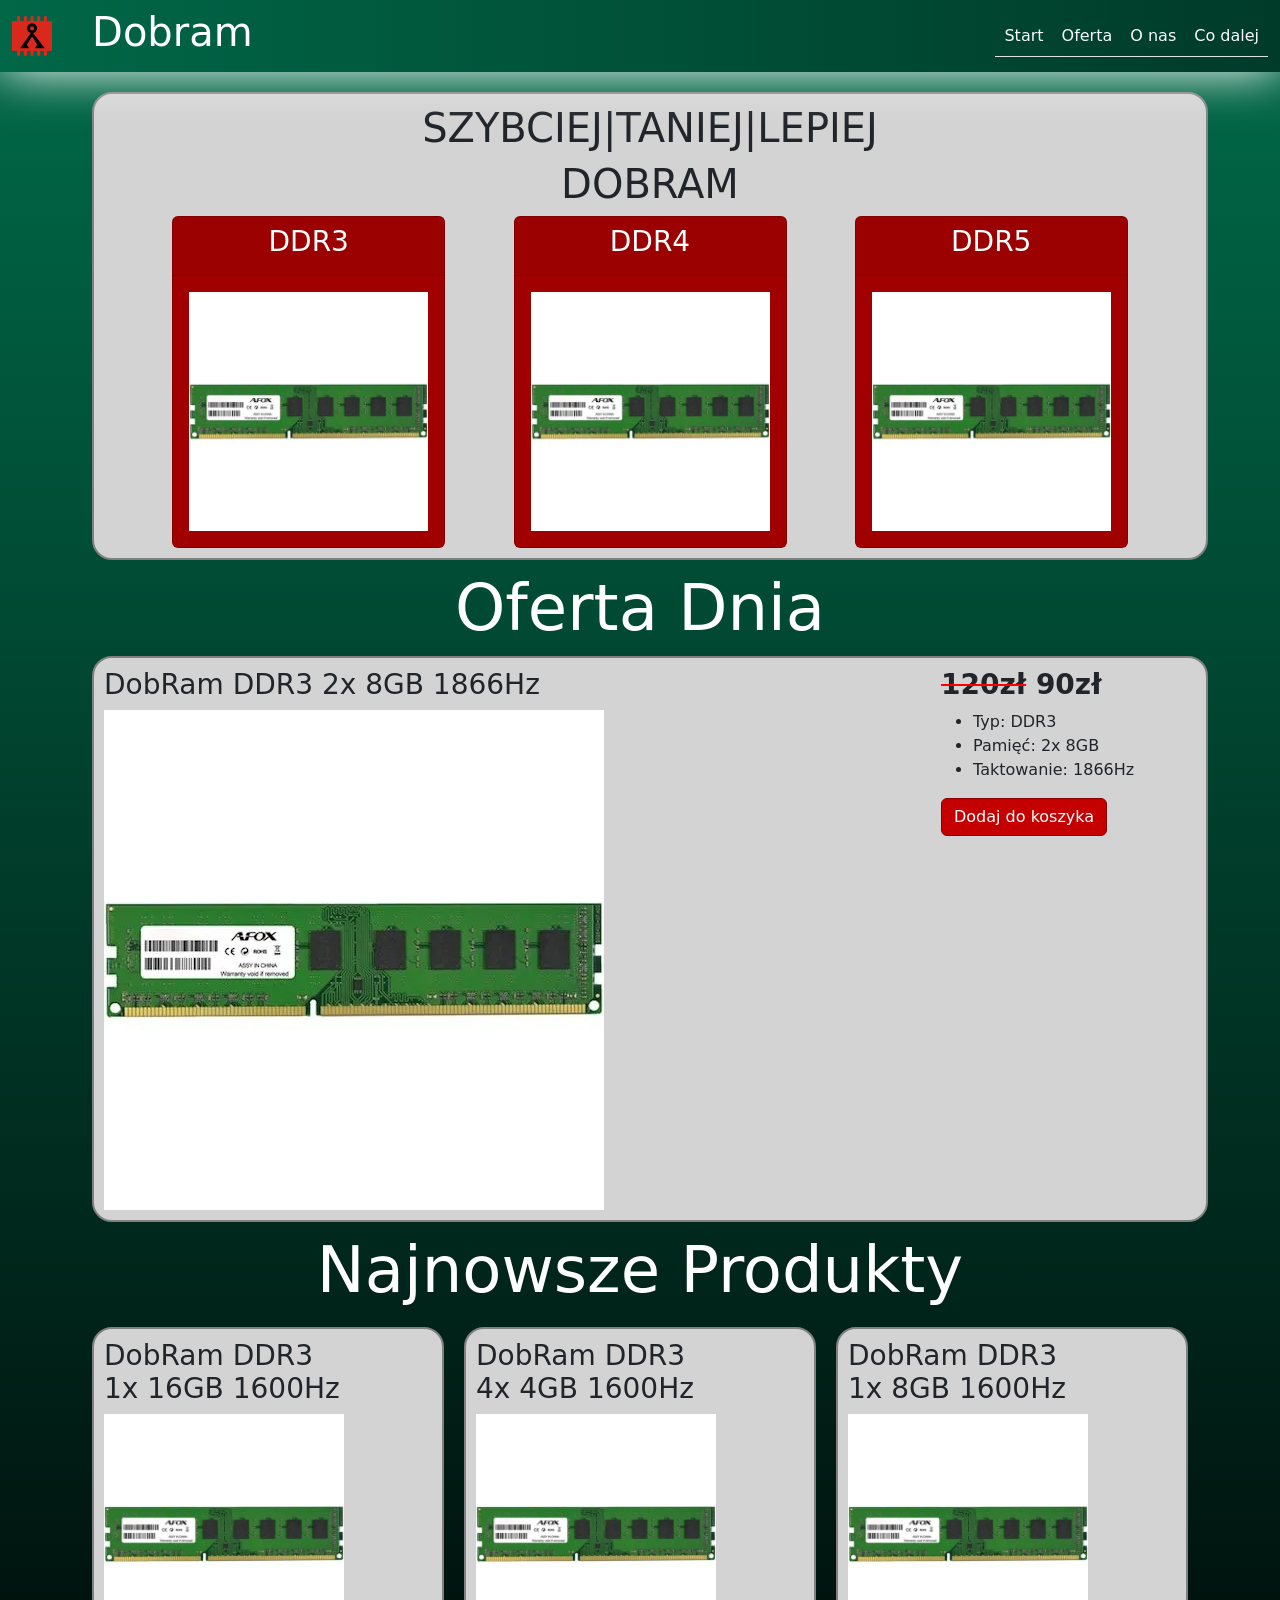
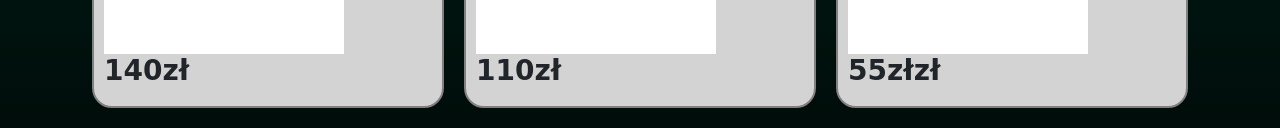
==== index.html @ 008e16bf "ram" ====
<!DOCTYPE html>
<html lang="pl">
<head>
    <meta charset="UTF-8">
    <meta name="viewport" content="width=device-width, initial-scale=1.0">
    <link href="https://use.fontawesome.com/releases/v5.4.2/css/all.css" rel="stylesheet">
    <link href="https://cdn.jsdelivr.net/npm/bootstrap@5.3.8/dist/css/bootstrap.min.css" rel="stylesheet" integrity="sha384-sRIl4kxILFvY47J16cr9ZwB07vP4J8+LH7qKQnuqkuIAvNWLzeN8tE5YBujZqJLB" crossorigin="anonymous">
    <script src="https://cdn.jsdelivr.net/npm/bootstrap@5.3.8/dist/js/bootstrap.bundle.min.js" integrity="sha384-FKyoEForCGlyvwx9Hj09JcYn3nv7wiPVlz7YYwJrWVcXK/BmnVDxM+D2scQbITxI" crossorigin="anonymous"></script>
    <link rel="stylesheet" href="style.css">
    <title>Dobram</title>
</head>
<body>
    <nav class="navbar navbar-expand-xl navbar-dark">
        <div class="container-fluid">
            <header>
                <div class="d-flex align-items-center">
                    <img src="./images/logoS.png" alt="logo">
                    <h1>Dobram</h1>
                </div>
            </header>
            <button class="navbar-toggler" type="button" data-bs-toggle="collapse" data-bs-target="#navbarNav" 
                    aria-controls="navbarNav" aria-expanded="false" aria-label="Toggle navigation">
            <span class="navbar-toggler-icon"></span>
            </button>
            <div class="collapse navbar-collapse" id="navbarNav">
                <ul class="nav nav-tabs navbar-nav ms-auto">
                    <li class="nav-item"><a class="nav-link text-light text-center" data-toggle="tab" href="./index.html">Start</a></li>
                    <li class="nav-item"><a class="nav-link text-light text-center" data-toggle="tab" href="./oferta.html">Oferta</a></li>
                    <li class="nav-item"><a class="nav-link text-light text-center" data-toggle="tab" href="./onas.html">O nas</a></li>
                    <li class="nav-item"><a class="nav-link text-light text-center" data-toggle="tab" href="./plany.html">Co dalej</a></li>
                </ul>
            </div>
        </div>
    </nav>
    <main>
        <div class="container">
            <div class="produkt container text-center">
                <h1>SZYBCIEJ|TANIEJ|LEPIEJ</h1>
                <h1>DOBRAM</h1>
                <div class="d-flex justify-content-evenly">
                    <a class="card bg-red w-25" href="./oferta.html?ram=DDR3">
                        <div class="card-header text-white"><h3>DDR3</h3></div>
                        <div class="card-body">
                            <img src="./images/ram1.png" class="w-100" alt="DDR3 RAM">
                        </div>
                    </a>
                    <a class="card bg-red w-25" href="./oferta.html?ram=DDR4">
                        <div class="card-header text-white"><h3>DDR4</h3></div>
                        <div class="card-body">
                            <img src="./images/ram1.png" class="w-100" alt="DDR3 RAM">
                        </div>
                    </a>
                    <a class="card bg-red w-25" href="./oferta.html?ram=DDR5">
                        <div class="card-header text-white"><h3>DDR5</h3></div>
                        <div class="card-body">
                            <img src="./images/ram1.png" class="w-100" alt="DDR3 RAM">
                        </div>
                    </a>
                </div>
            </div>
            <script>
                const oferty = [
                    {nazwa: "DobRam DDR3 1x 4GB 1333Hz", cena: "30zł", typ: "DDR3", pamiec: "1x 4GB", taktowanie: "1333Hz", zdjecie: "ram1.png"},
                    {nazwa: "DobRam DDR3 1x 8GB 1600Hz", cena: "55zł", typ: "DDR3", pamiec: "1x 8GB", taktowanie: "1600Hz", zdjecie: "ram1.png"},
                    {nazwa: "DobRam DDR3 2x 4GB 1600Hz", cena: "60zł", typ: "DDR3", pamiec: "2x 4GB", taktowanie: "1600Hz", zdjecie: "ram1.png"},
                    {nazwa: "DobRam DDR3 2x 8GB 1866Hz", cena: "120zł", typ: "DDR3", pamiec: "2x 8GB", taktowanie: "1866Hz", zdjecie: "ram1.png"},
                    {nazwa: "DobRam DDR3 4x 4GB 1600Hz", cena: "110zł", typ: "DDR3", pamiec: "4x 4GB", taktowanie: "1600Hz", zdjecie: "ram1.png"},
                    {nazwa: "DobRam DDR3 1x 16GB 1600Hz", cena: "140zł", typ: "DDR3", pamiec: "1x 16GB", taktowanie: "1600Hz", zdjecie: "ram1.png"},
                    {nazwa: "DobRam DDR4 1x 8GB 2400Hz", cena: "80zł", typ: "DDR4", pamiec: "1x 8GB", taktowanie: "2400Hz", zdjecie: "ram1.png"},
                    {nazwa: "DobRam DDR4 2x 8GB 3000Hz", cena: "170zł", typ: "DDR4", pamiec: "2x 8GB", taktowanie: "3000Hz", zdjecie: "ram1.png"},
                    {nazwa: "DobRam DDR4 2x 16GB 3200Hz", cena: "390zł", typ: "DDR4", pamiec: "2x 16GB", taktowanie: "3200Hz", zdjecie: "ram1.png"},
                    {nazwa: "DobRam DDR4 4x 8GB 3600Hz", cena: "420zł", typ: "DDR4", pamiec: "4x 8GB", taktowanie: "3600Hz", zdjecie: "ram1.png"},
                    {nazwa: "DobRam DDR5 1x 16GB 4800Hz", cena: "280zł", typ: "DDR5", pamiec: "1x 16GB", taktowanie: "4800Hz", zdjecie: "ram1.png"},
                    {nazwa: "DobRam DDR5 2x 16GB 5200Hz", cena: "540zł", typ: "DDR5", pamiec: "2x 16GB", taktowanie: "5200Hz", zdjecie: "ram1.png"},
                    {nazwa: "DobRam DDR5 2x 32GB 5600Hz", cena: "980zł", typ: "DDR5", pamiec: "2x 32GB", taktowanie: "5600Hz", zdjecie: "ram1.png"},
                    {nazwa: "DobRam DDR4 1x 4GB 2133Hz", cena: "45zł", typ: "DDR4", pamiec: "1x 4GB", taktowanie: "2133Hz", zdjecie: "ram1.png"},
                    {nazwa: "DobRam DDR4 2x 4GB 2666Hz", cena: "85zł", typ: "DDR4", pamiec: "2x 4GB", taktowanie: "2666Hz", zdjecie: "ram1.png"},
                    {nazwa: "DobRam DDR5 1x 32GB 5200Hz", cena: "520zł", typ: "DDR5", pamiec: "1x 32GB", taktowanie: "5200Hz", zdjecie: "ram1.png"},
                    {nazwa: "DobRam DDR5 2x 16GB 6400Hz", cena: "720zł", typ: "DDR5", pamiec: "2x 16GB", taktowanie: "6400Hz", zdjecie: "ram1.png"},
                    {nazwa: "DobRam DDR4 1x 16GB 3200Hz", cena: "200zł", typ: "DDR4", pamiec: "1x 16GB", taktowanie: "3200Hz", zdjecie: "ram1.png"}
                ];
                var oferta = oferty[Math.floor(Math.random()*oferty.length)]
                document.write(`
                <h1 class="text-center text-white display-3">Oferta Dnia</h1>
                <div class="produkt container">
                    <div class="row">
                        <div class="col-9">
                            <h3 class="title">${oferta.nazwa}</h3>
                            <img class="mw-100" src="./images/${oferta.zdjecie}" alt="${oferta.zdjecie}">
                        </div>
                        <div class="col grid">
                            <h3 class="cost fw-bold"><span class="tani"> ${oferta.cena}</span> ${parseInt(oferta.cena)*0.75}zł</h3>
                            <ul>
                                <li>Typ: ${oferta.typ}</li>
                                <li>Pamięć: ${oferta.pamiec}</li>
                                <li>Taktowanie: ${oferta.taktowanie}</li>
                            </ul>
                            <button class="btn btn-primary addtocart">Dodaj do koszyka</button>
                        </div>
                    </div>
                </div>`)
                var oferta1 = oferty[Math.floor(Math.random()*oferty.length)]
                var oferta2 = oferty[Math.floor(Math.random()*oferty.length)]
                var oferta3 = oferty[Math.floor(Math.random()*oferty.length)]
                document.write(`
                <h1 class="text-center text-white display-3">Najnowsze Produkty</h1>
                <div class="d-flex justify-content-evenly">
                    <div class="produkt container">
                        <div class="row">
                            <div class="col-9">
                                <h3 class="title">${oferta1.nazwa}</h3>
                                <img class="mw-100" src="./images/${oferta1.zdjecie}" alt="${oferta1.zdjecie}">
                                <h3 class="cost fw-bold">${oferta1.cena}</h3>
                            </div>
                        </div>
                    </div>
                    <div class="produkt container">
                        <div class="row">
                            <div class="col-9">
                                <h3 class="title">${oferta2.nazwa}</h3>
                                <img class="mw-100" src="./images/${oferta2.zdjecie}" alt="${oferta2.zdjecie}">
                                <h3 class="cost fw-bold">${oferta2.cena}</h3>
                            </div>
                        </div>
                    </div>
                    <div class="produkt container">
                        <div class="row">
                            <div class="col-9">
                                <h3 class="title">${oferta3.nazwa}</h3>
                                <img class="mw-100" src="./images/${oferta3.zdjecie}" alt="${oferta3.zdjecie}">
                                <h3 class="cost fw-bold">${oferta3.cena}zł</h3>
                            </div>
                        </div>
                    </div>
                </div>`)
            </script>
        </div>
    </main>
</body>
</html>
---- style.css ----
nav{
    background: linear-gradient(90deg,#006747,#003b29);
    box-shadow: white 0 0 50px 0;
    padding: 10px;
    color: white;
}
header h1{
    margin-left: 40px;
}
main{
    background: linear-gradient(#006746,#000d0a);
    padding: 10px;
    display: flex;
    justify-content: center;
    flex-wrap: wrap;
}
.addtocart{
    background-color: #c50000;
    border-color: darkred;
}
.addtocart:hover{
    background-color: #a10000;
    border-color: #520000;
}
.produkt{
    padding: 10px;
    margin: 10px;
    background-color: lightgray;
    border: gray solid 2px;
    border-radius: 20px;
}
main .co{
    border: gray solid 1px;
    margin: 20px;
}
.bg-red{
    background-color: #a00000;
    min-height: 20vw;
}
a{
    text-decoration: none;
}
.tani{
    text-decoration: line-through red;
}
html{
    background: linear-gradient(#006746,#000d0a);
}
header img{
    width: 5%;
}
.opis{
    display: grid;
    grid-template-rows: auto auto;
}
.etapy{
    display: grid;
    grid-template-rows: auto auto auto;
}
#row2{
    display: grid;
    grid-template-columns: auto auto;
}
.role>div{
    display: grid;
    grid-template-columns: 1fr 1fr 1fr 1fr 1fr;
    grid-column-gap: 1%;
    grid-template-rows: auto;
}
.role img{
    width: 100%;
}
.dominacja{
    display: flex;
    justify-content: center;
}
main a{
    color: black;
    text-decoration: none;
}
.czemu{
    margin-bottom: 270px;
}
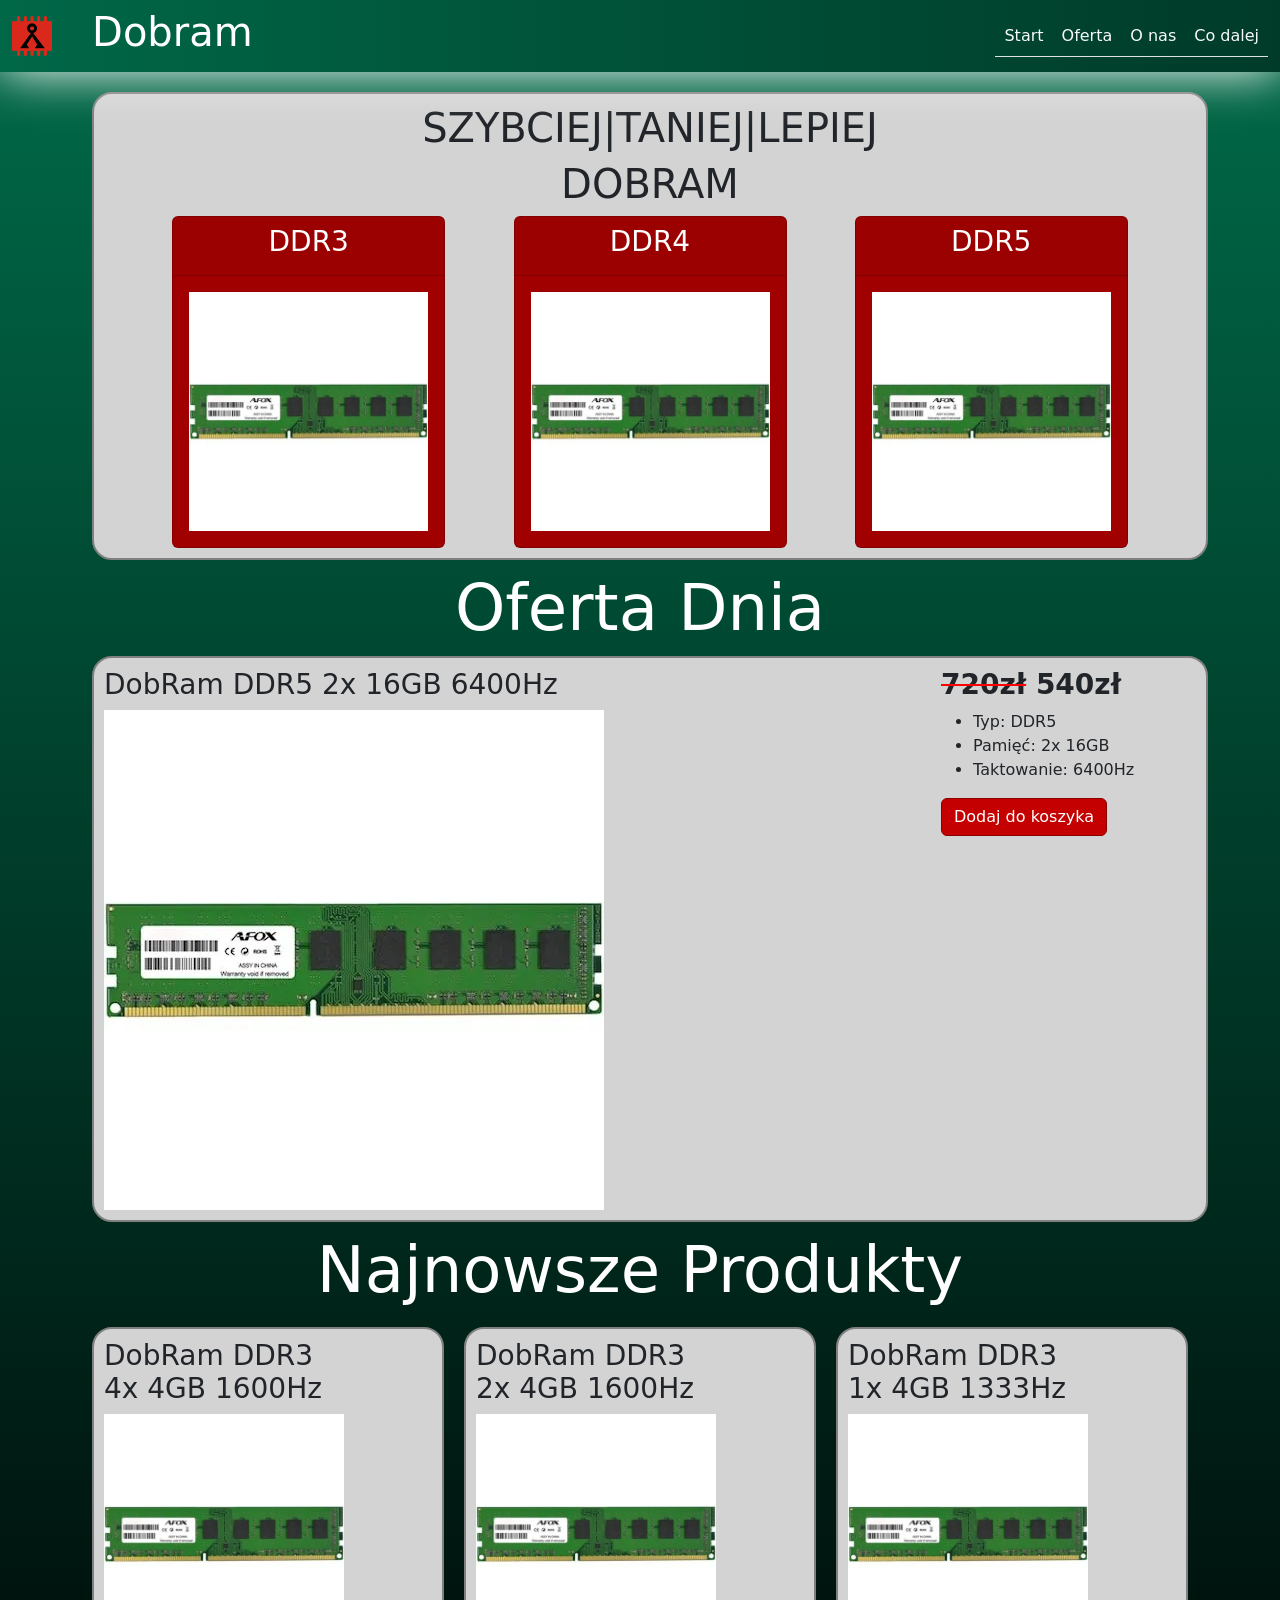
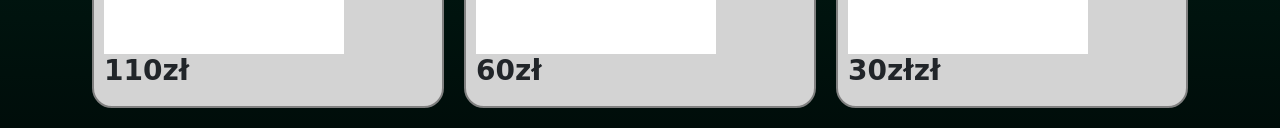
==== commit b7c6ed20: "ram" ====
--- a/index.html
+++ b/index.html
@@ -7,6 +7,7 @@
     <link href="https://cdn.jsdelivr.net/npm/bootstrap@5.3.8/dist/css/bootstrap.min.css" rel="stylesheet" integrity="sha384-sRIl4kxILFvY47J16cr9ZwB07vP4J8+LH7qKQnuqkuIAvNWLzeN8tE5YBujZqJLB" crossorigin="anonymous">
     <script src="https://cdn.jsdelivr.net/npm/bootstrap@5.3.8/dist/js/bootstrap.bundle.min.js" integrity="sha384-FKyoEForCGlyvwx9Hj09JcYn3nv7wiPVlz7YYwJrWVcXK/BmnVDxM+D2scQbITxI" crossorigin="anonymous"></script>
     <link rel="stylesheet" href="style.css">
+    <link rel="shortcut icon" href="./images/flagMin.png" type="image/x-icon">
     <title>Dobram</title>
 </head>
 <body>
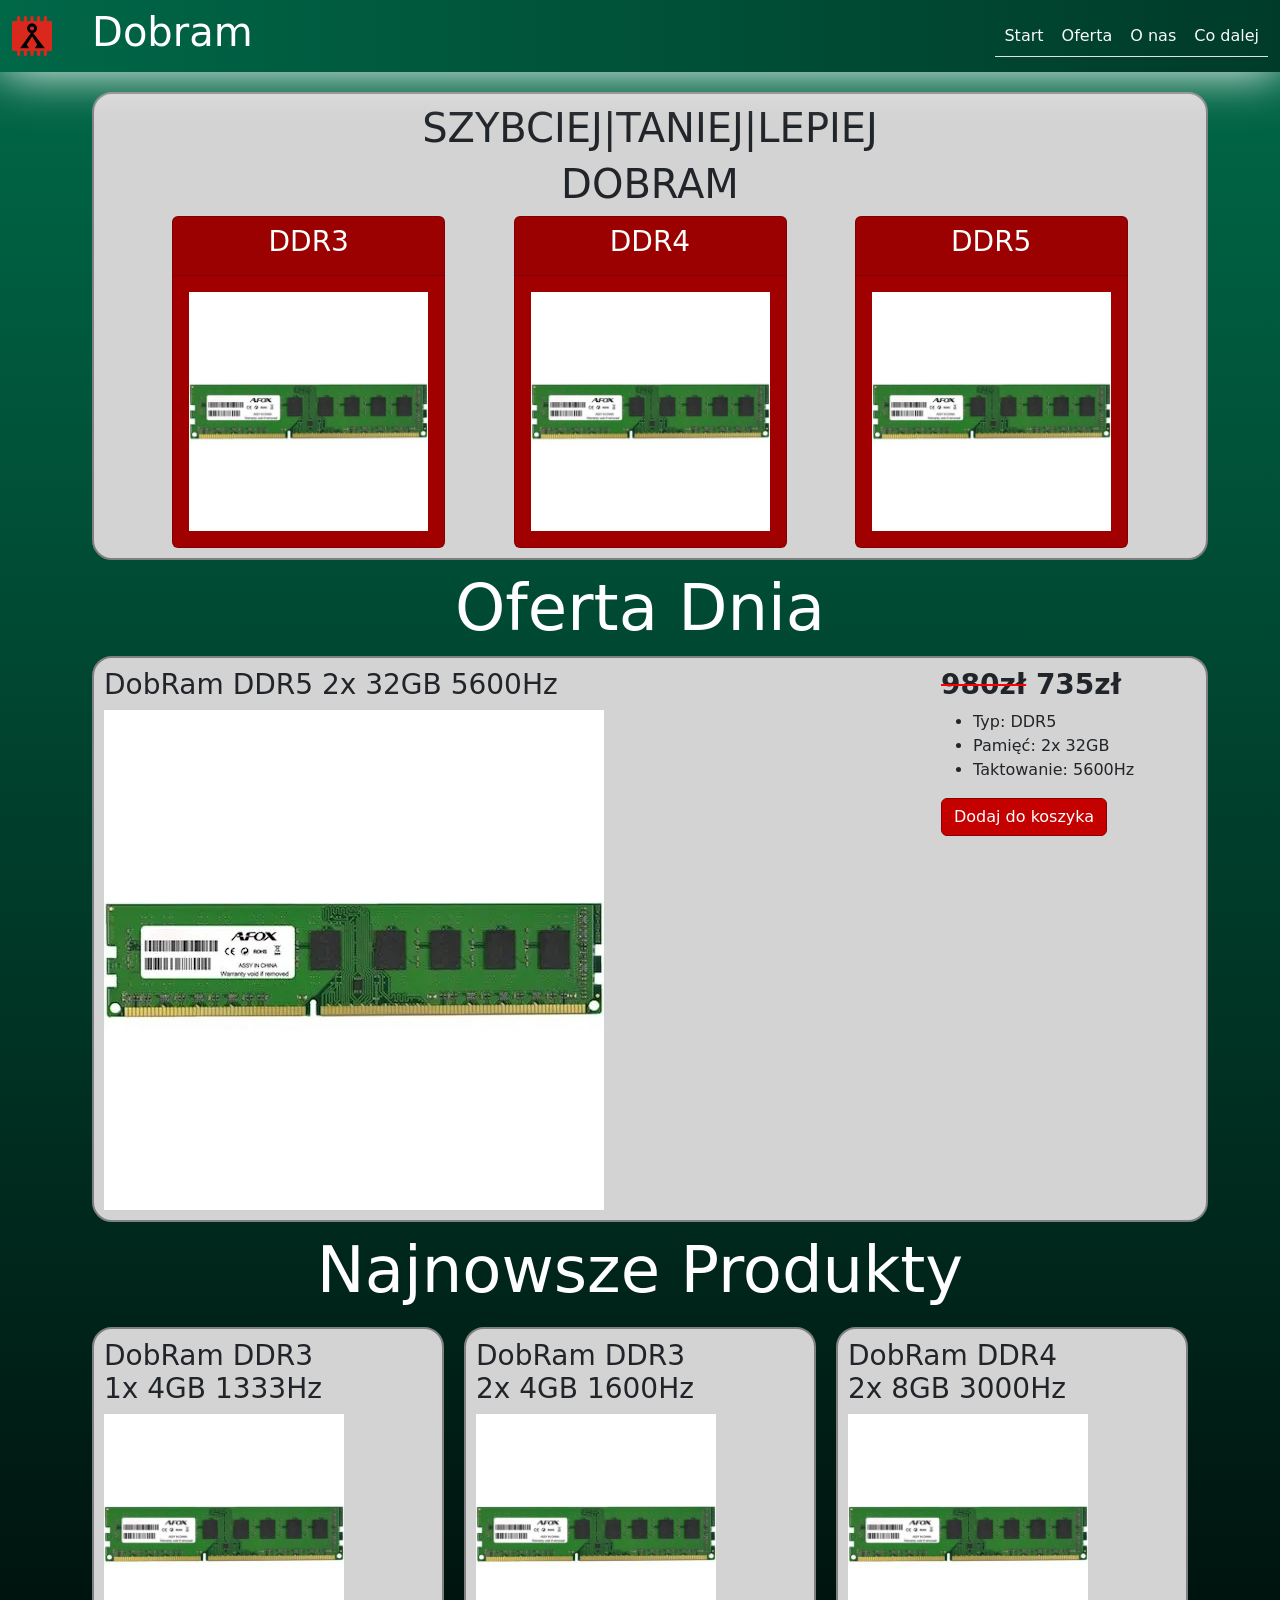
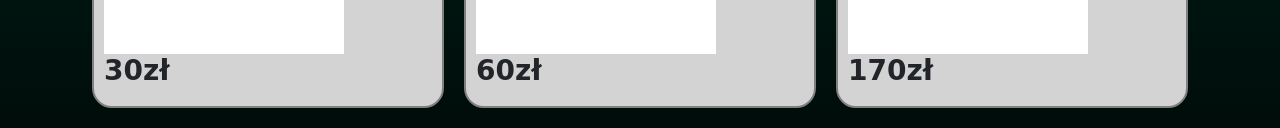
==== commit a52ef6b7: "ram" ====
--- a/index.html
+++ b/index.html
@@ -129,7 +129,7 @@
                             <div class="col-9">
                                 <h3 class="title">${oferta3.nazwa}</h3>
                                 <img class="mw-100" src="./images/${oferta3.zdjecie}" alt="${oferta3.zdjecie}">
-                                <h3 class="cost fw-bold">${oferta3.cena}zł</h3>
+                                <h3 class="cost fw-bold">${oferta3.cena}</h3>
                             </div>
                         </div>
                     </div>
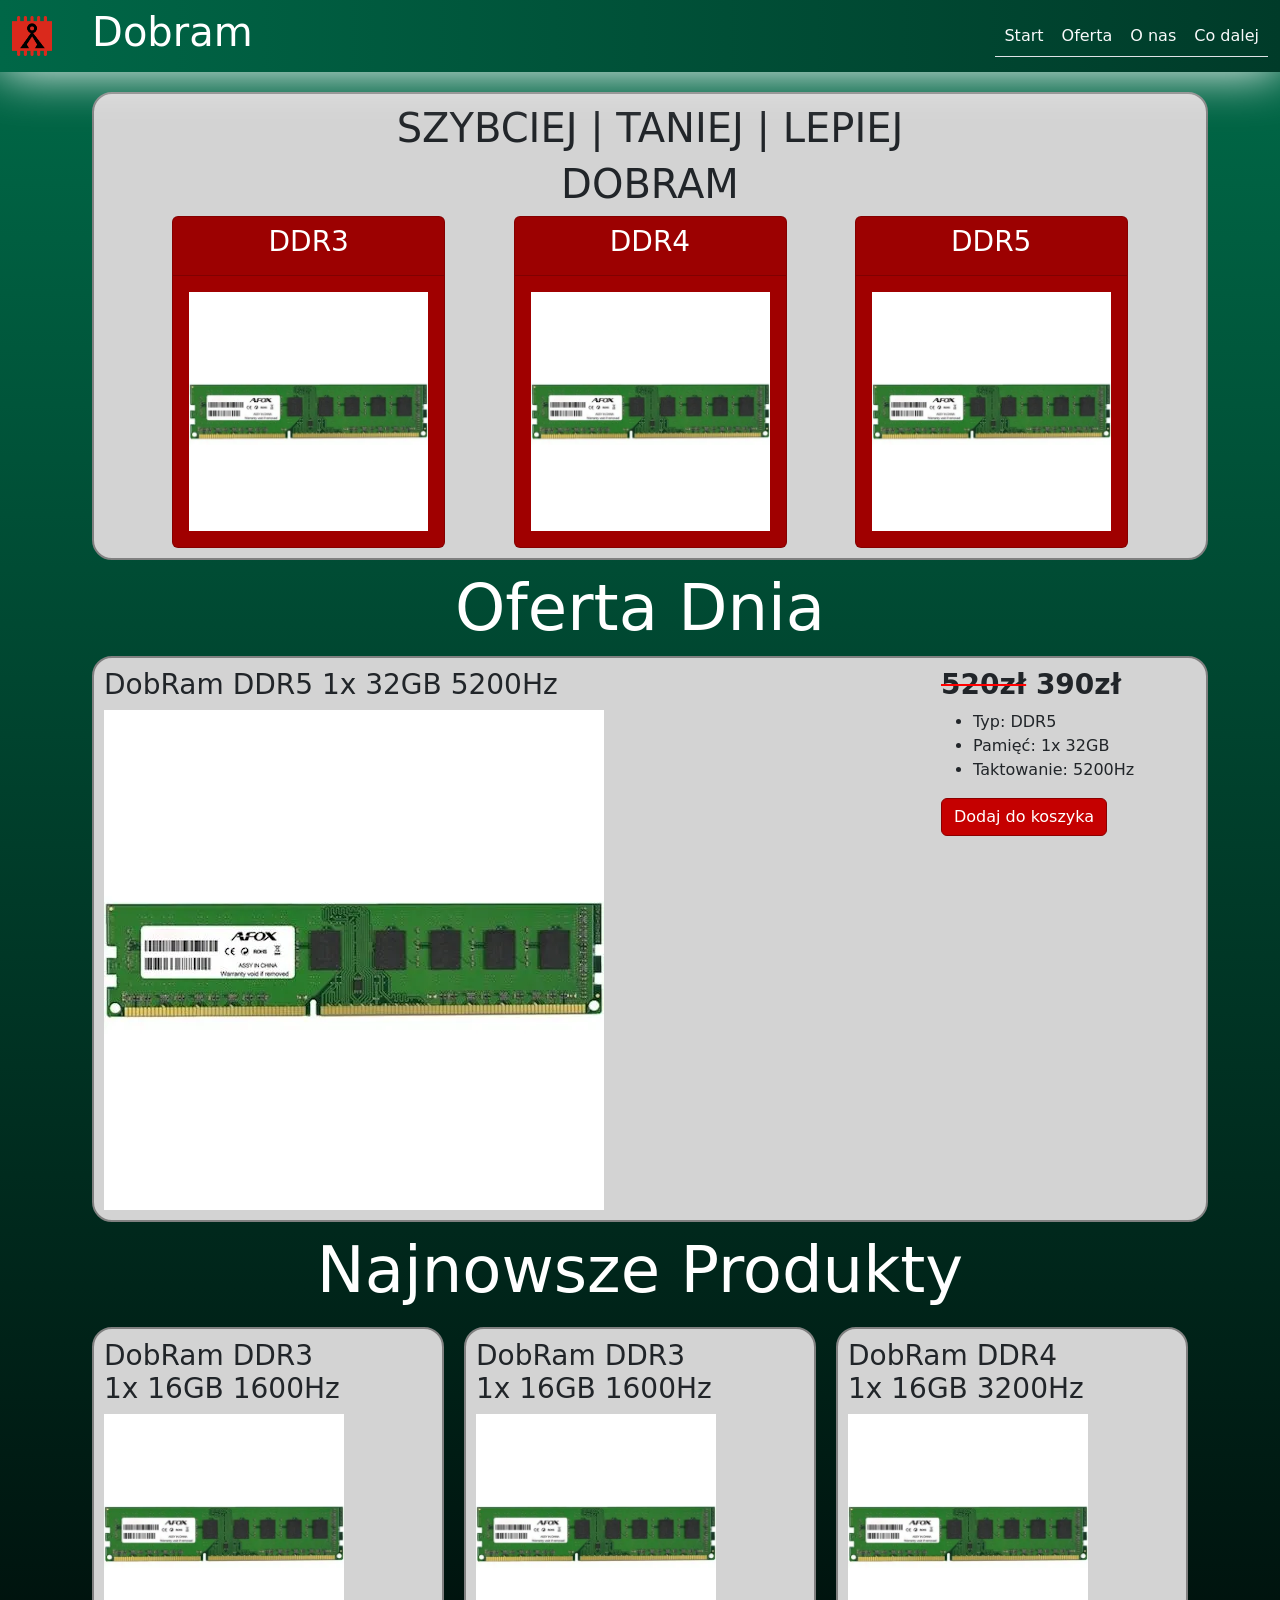
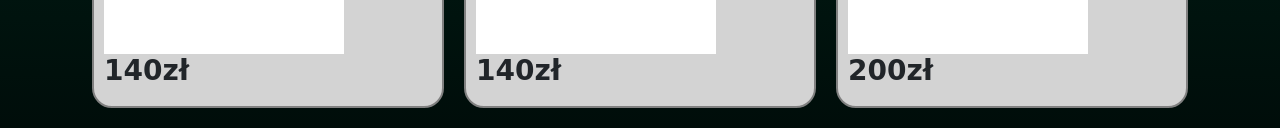
==== commit 7df6836e: "haslo" ====
--- a/index.html
+++ b/index.html
@@ -36,7 +36,7 @@
     <main>
         <div class="container">
             <div class="produkt container text-center">
-                <h1>SZYBCIEJ|TANIEJ|LEPIEJ</h1>
+                <h1>SZYBCIEJ | TANIEJ | LEPIEJ</h1>
                 <h1>DOBRAM</h1>
                 <div class="d-flex justify-content-evenly">
                     <a class="card bg-red w-25" href="./oferta.html?ram=DDR3">
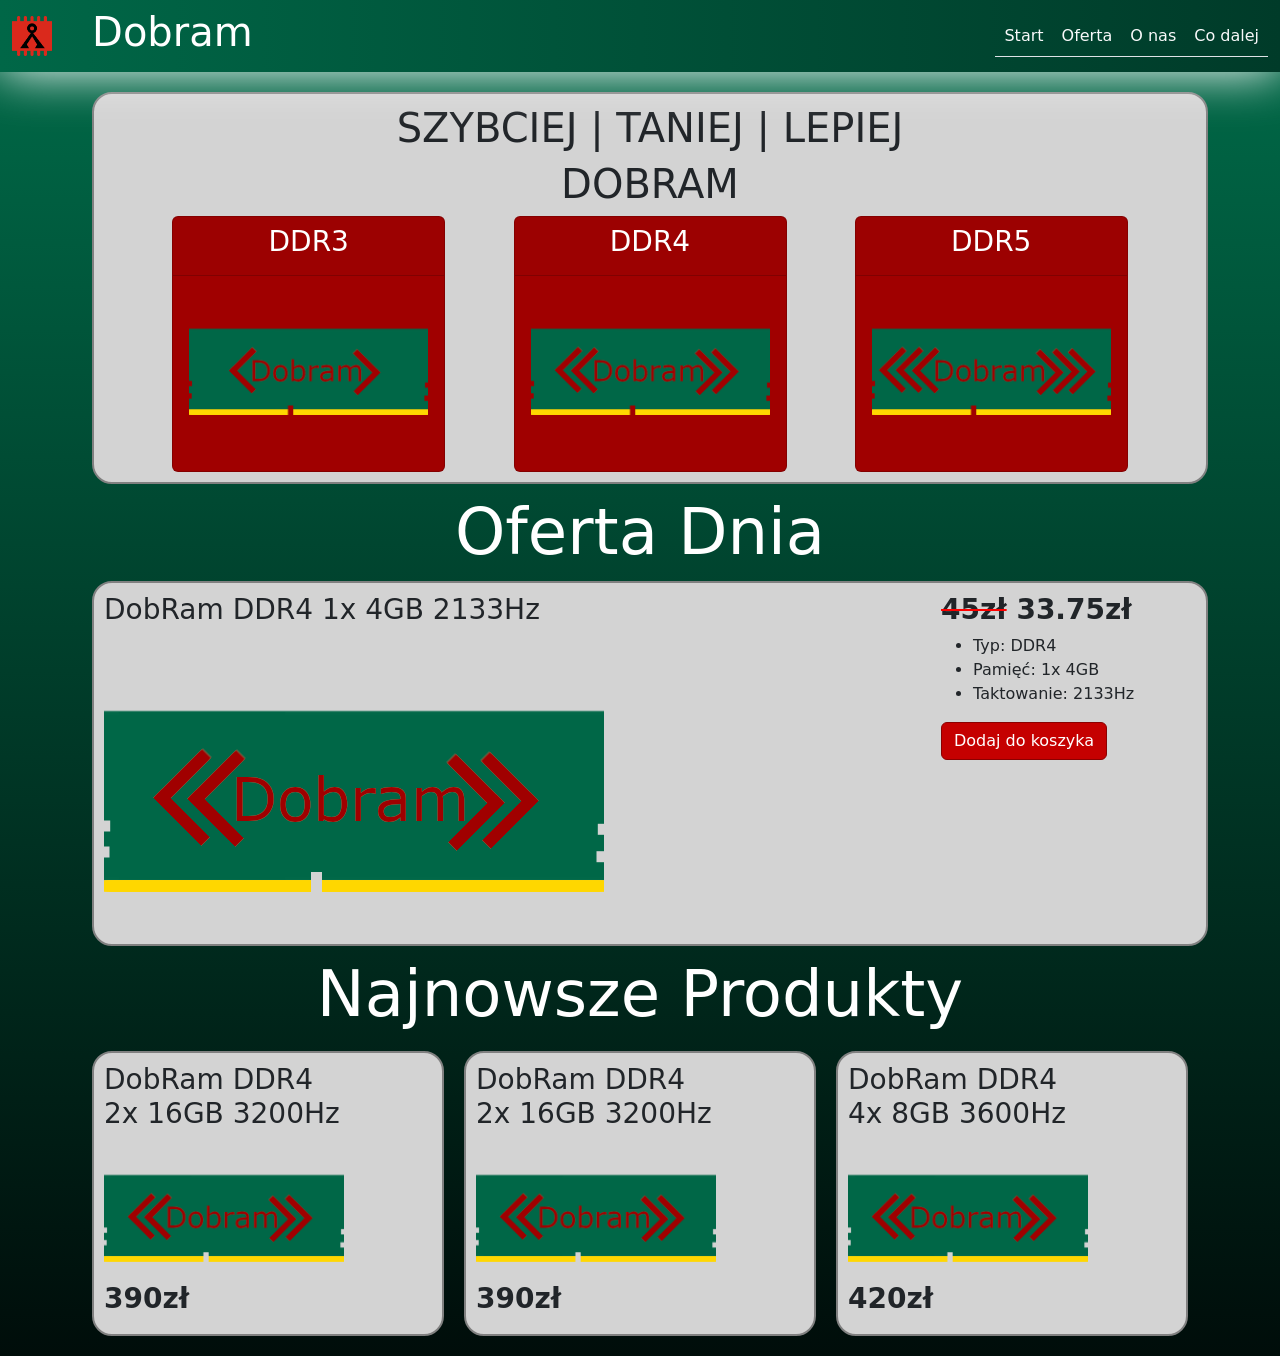
==== commit d1a46d7a: "zdjecia ram" ====
--- a/index.html
+++ b/index.html
@@ -42,43 +42,43 @@
                     <a class="card bg-red w-25" href="./oferta.html?ram=DDR3">
                         <div class="card-header text-white"><h3>DDR3</h3></div>
                         <div class="card-body">
-                            <img src="./images/ram1.png" class="w-100" alt="DDR3 RAM">
+                            <img src="./images/ram3.png" class="w-100" alt="DDR3 RAM">
                         </div>
                     </a>
                     <a class="card bg-red w-25" href="./oferta.html?ram=DDR4">
                         <div class="card-header text-white"><h3>DDR4</h3></div>
                         <div class="card-body">
-                            <img src="./images/ram1.png" class="w-100" alt="DDR3 RAM">
+                            <img src="./images/ram4.png" class="w-100" alt="DDR3 RAM">
                         </div>
                     </a>
                     <a class="card bg-red w-25" href="./oferta.html?ram=DDR5">
                         <div class="card-header text-white"><h3>DDR5</h3></div>
                         <div class="card-body">
-                            <img src="./images/ram1.png" class="w-100" alt="DDR3 RAM">
+                            <img src="./images/ram5.png" class="w-100" alt="DDR3 RAM">
                         </div>
                     </a>
                 </div>
             </div>
             <script>
                 const oferty = [
-                    {nazwa: "DobRam DDR3 1x 4GB 1333Hz", cena: "30zł", typ: "DDR3", pamiec: "1x 4GB", taktowanie: "1333Hz", zdjecie: "ram1.png"},
-                    {nazwa: "DobRam DDR3 1x 8GB 1600Hz", cena: "55zł", typ: "DDR3", pamiec: "1x 8GB", taktowanie: "1600Hz", zdjecie: "ram1.png"},
-                    {nazwa: "DobRam DDR3 2x 4GB 1600Hz", cena: "60zł", typ: "DDR3", pamiec: "2x 4GB", taktowanie: "1600Hz", zdjecie: "ram1.png"},
-                    {nazwa: "DobRam DDR3 2x 8GB 1866Hz", cena: "120zł", typ: "DDR3", pamiec: "2x 8GB", taktowanie: "1866Hz", zdjecie: "ram1.png"},
-                    {nazwa: "DobRam DDR3 4x 4GB 1600Hz", cena: "110zł", typ: "DDR3", pamiec: "4x 4GB", taktowanie: "1600Hz", zdjecie: "ram1.png"},
-                    {nazwa: "DobRam DDR3 1x 16GB 1600Hz", cena: "140zł", typ: "DDR3", pamiec: "1x 16GB", taktowanie: "1600Hz", zdjecie: "ram1.png"},
-                    {nazwa: "DobRam DDR4 1x 8GB 2400Hz", cena: "80zł", typ: "DDR4", pamiec: "1x 8GB", taktowanie: "2400Hz", zdjecie: "ram1.png"},
-                    {nazwa: "DobRam DDR4 2x 8GB 3000Hz", cena: "170zł", typ: "DDR4", pamiec: "2x 8GB", taktowanie: "3000Hz", zdjecie: "ram1.png"},
-                    {nazwa: "DobRam DDR4 2x 16GB 3200Hz", cena: "390zł", typ: "DDR4", pamiec: "2x 16GB", taktowanie: "3200Hz", zdjecie: "ram1.png"},
-                    {nazwa: "DobRam DDR4 4x 8GB 3600Hz", cena: "420zł", typ: "DDR4", pamiec: "4x 8GB", taktowanie: "3600Hz", zdjecie: "ram1.png"},
-                    {nazwa: "DobRam DDR5 1x 16GB 4800Hz", cena: "280zł", typ: "DDR5", pamiec: "1x 16GB", taktowanie: "4800Hz", zdjecie: "ram1.png"},
-                    {nazwa: "DobRam DDR5 2x 16GB 5200Hz", cena: "540zł", typ: "DDR5", pamiec: "2x 16GB", taktowanie: "5200Hz", zdjecie: "ram1.png"},
-                    {nazwa: "DobRam DDR5 2x 32GB 5600Hz", cena: "980zł", typ: "DDR5", pamiec: "2x 32GB", taktowanie: "5600Hz", zdjecie: "ram1.png"},
-                    {nazwa: "DobRam DDR4 1x 4GB 2133Hz", cena: "45zł", typ: "DDR4", pamiec: "1x 4GB", taktowanie: "2133Hz", zdjecie: "ram1.png"},
-                    {nazwa: "DobRam DDR4 2x 4GB 2666Hz", cena: "85zł", typ: "DDR4", pamiec: "2x 4GB", taktowanie: "2666Hz", zdjecie: "ram1.png"},
-                    {nazwa: "DobRam DDR5 1x 32GB 5200Hz", cena: "520zł", typ: "DDR5", pamiec: "1x 32GB", taktowanie: "5200Hz", zdjecie: "ram1.png"},
-                    {nazwa: "DobRam DDR5 2x 16GB 6400Hz", cena: "720zł", typ: "DDR5", pamiec: "2x 16GB", taktowanie: "6400Hz", zdjecie: "ram1.png"},
-                    {nazwa: "DobRam DDR4 1x 16GB 3200Hz", cena: "200zł", typ: "DDR4", pamiec: "1x 16GB", taktowanie: "3200Hz", zdjecie: "ram1.png"}
+                    {nazwa: "DobRam DDR3 1x 4GB 1333Hz", cena: "30zł", typ: "DDR3", pamiec: "1x 4GB", taktowanie: "1333Hz", zdjecie: "ram3.png"},
+                    {nazwa: "DobRam DDR3 1x 8GB 1600Hz", cena: "55zł", typ: "DDR3", pamiec: "1x 8GB", taktowanie: "1600Hz", zdjecie: "ram3.png"},
+                    {nazwa: "DobRam DDR3 2x 4GB 1600Hz", cena: "60zł", typ: "DDR3", pamiec: "2x 4GB", taktowanie: "1600Hz", zdjecie: "ram3.png"},
+                    {nazwa: "DobRam DDR3 2x 8GB 1866Hz", cena: "120zł", typ: "DDR3", pamiec: "2x 8GB", taktowanie: "1866Hz", zdjecie: "ram3.png"},
+                    {nazwa: "DobRam DDR3 4x 4GB 1600Hz", cena: "110zł", typ: "DDR3", pamiec: "4x 4GB", taktowanie: "1600Hz", zdjecie: "ram3.png"},
+                    {nazwa: "DobRam DDR3 1x 16GB 1600Hz", cena: "140zł", typ: "DDR3", pamiec: "1x 16GB", taktowanie: "1600Hz", zdjecie: "ram3.png"},
+                    {nazwa: "DobRam DDR4 1x 8GB 2400Hz", cena: "80zł", typ: "DDR4", pamiec: "1x 8GB", taktowanie: "2400Hz", zdjecie: "ram4.png"},
+                    {nazwa: "DobRam DDR4 2x 8GB 3000Hz", cena: "170zł", typ: "DDR4", pamiec: "2x 8GB", taktowanie: "3000Hz", zdjecie: "ram4.png"},
+                    {nazwa: "DobRam DDR4 2x 16GB 3200Hz", cena: "390zł", typ: "DDR4", pamiec: "2x 16GB", taktowanie: "3200Hz", zdjecie: "ram4.png"},
+                    {nazwa: "DobRam DDR4 4x 8GB 3600Hz", cena: "420zł", typ: "DDR4", pamiec: "4x 8GB", taktowanie: "3600Hz", zdjecie: "ram4.png"},
+                    {nazwa: "DobRam DDR5 1x 16GB 4800Hz", cena: "280zł", typ: "DDR5", pamiec: "1x 16GB", taktowanie: "4800Hz", zdjecie: "ram5.png"},
+                    {nazwa: "DobRam DDR5 2x 16GB 5200Hz", cena: "540zł", typ: "DDR5", pamiec: "2x 16GB", taktowanie: "5200Hz", zdjecie: "ram5.png"},
+                    {nazwa: "DobRam DDR5 2x 32GB 5600Hz", cena: "980zł", typ: "DDR5", pamiec: "2x 32GB", taktowanie: "5600Hz", zdjecie: "ram5.png"},
+                    {nazwa: "DobRam DDR4 1x 4GB 2133Hz", cena: "45zł", typ: "DDR4", pamiec: "1x 4GB", taktowanie: "2133Hz", zdjecie: "ram4.png"},
+                    {nazwa: "DobRam DDR4 2x 4GB 2666Hz", cena: "85zł", typ: "DDR4", pamiec: "2x 4GB", taktowanie: "2666Hz", zdjecie: "ram4.png"},
+                    {nazwa: "DobRam DDR5 1x 32GB 5200Hz", cena: "520zł", typ: "DDR5", pamiec: "1x 32GB", taktowanie: "5200Hz", zdjecie: "ram5.png"},
+                    {nazwa: "DobRam DDR5 2x 16GB 6400Hz", cena: "720zł", typ: "DDR5", pamiec: "2x 16GB", taktowanie: "6400Hz", zdjecie: "ram5.png"},
+                    {nazwa: "DobRam DDR4 1x 16GB 3200Hz", cena: "200zł", typ: "DDR4", pamiec: "1x 16GB", taktowanie: "3200Hz", zdjecie: "ram4.png"}
                 ];
                 var oferta = oferty[Math.floor(Math.random()*oferty.length)]
                 document.write(`
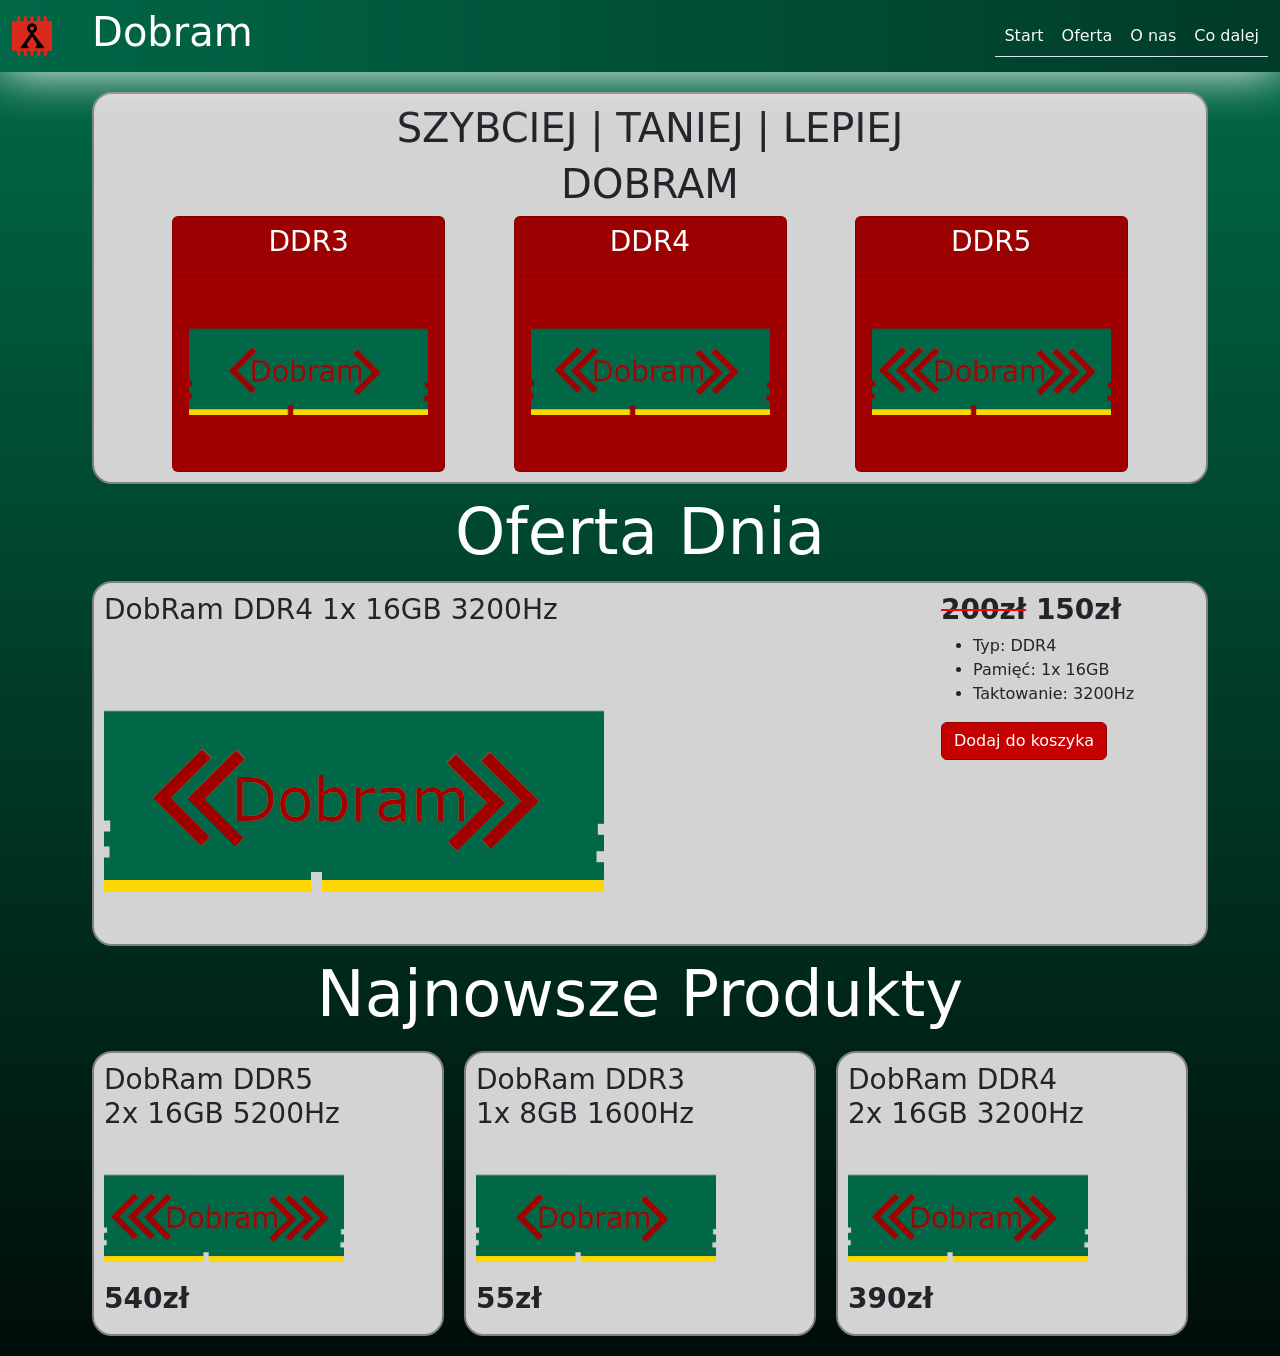
==== commit 9a1cd521: "Update index.html A" ====
--- a/index.html
+++ b/index.html
@@ -2,6 +2,7 @@
 <html lang="pl">
 <head>
     <meta charset="UTF-8">
+    <meta name="robots" content="noindex">
     <meta name="viewport" content="width=device-width, initial-scale=1.0">
     <link href="https://use.fontawesome.com/releases/v5.4.2/css/all.css" rel="stylesheet">
     <link href="https://cdn.jsdelivr.net/npm/bootstrap@5.3.8/dist/css/bootstrap.min.css" rel="stylesheet" integrity="sha384-sRIl4kxILFvY47J16cr9ZwB07vP4J8+LH7qKQnuqkuIAvNWLzeN8tE5YBujZqJLB" crossorigin="anonymous">
@@ -138,4 +139,4 @@
         </div>
     </main>
 </body>
-</html>+</html>
--- a/style.css
+++ b/style.css
@@ -78,6 +78,10 @@
     color: black;
     text-decoration: none;
 }
+body{
+    height: 100vh;
+    background: linear-gradient(#006746,#000d0a);
+}
 .czemu{
-    margin-bottom: 270px;
+    background: none;
 }
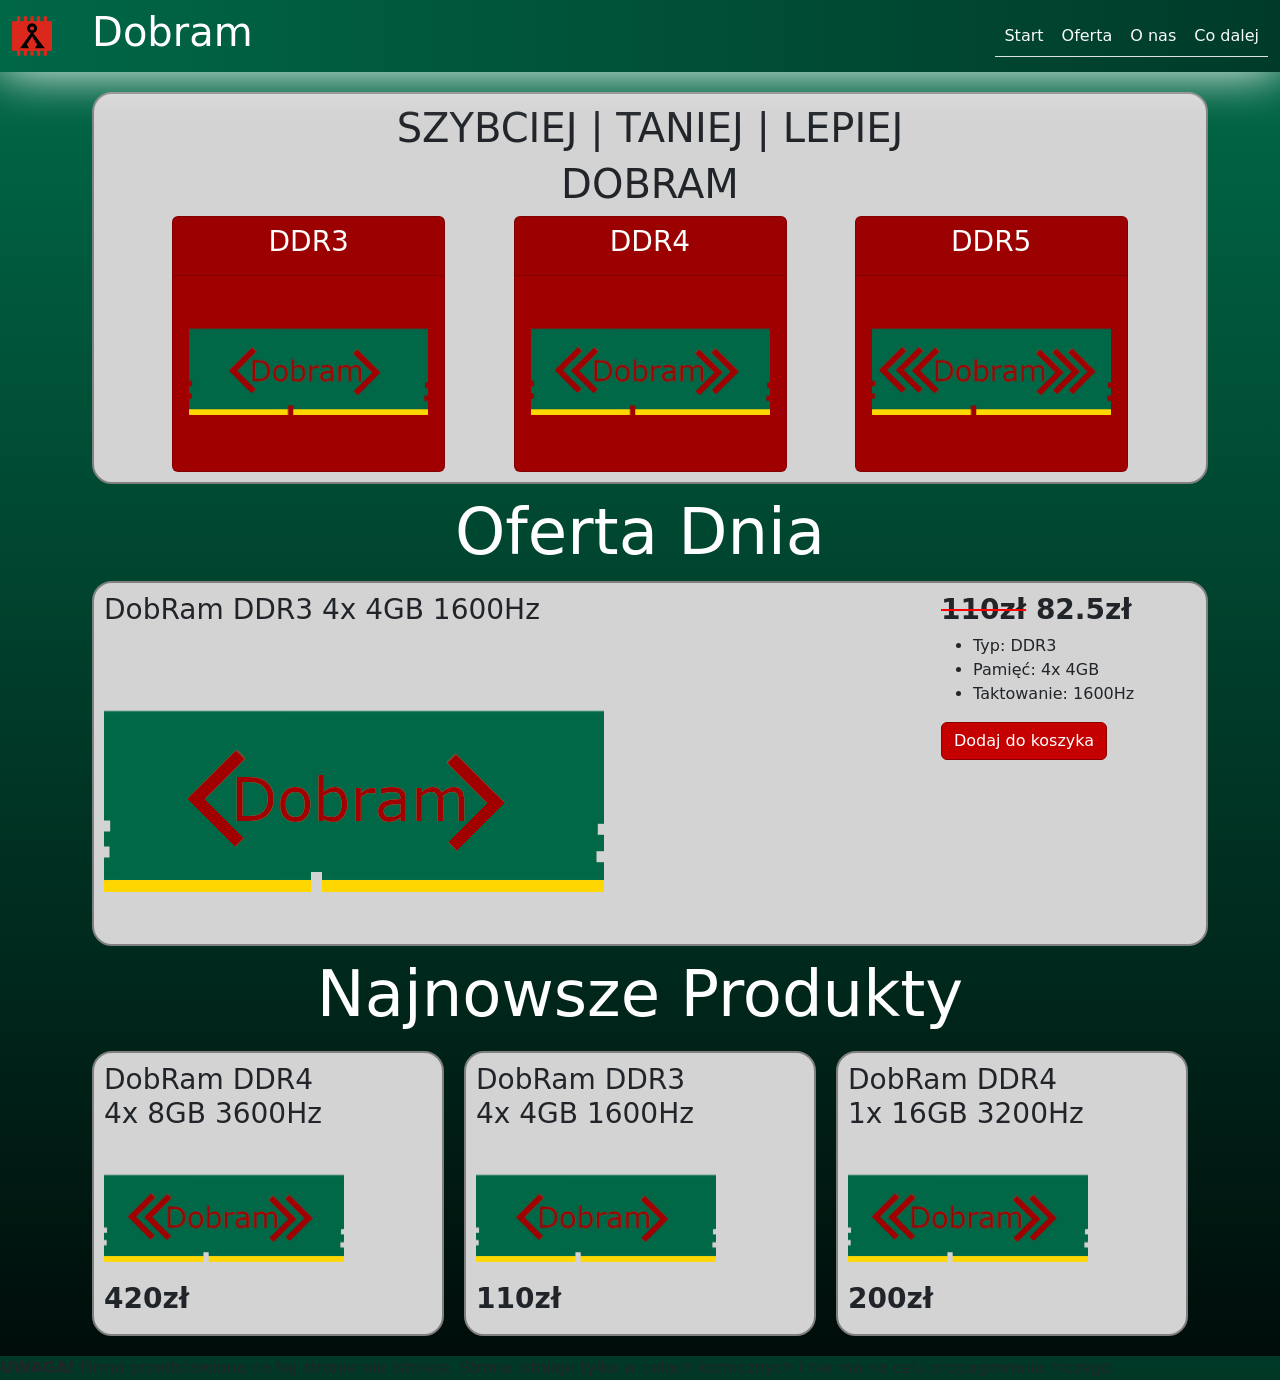
==== commit bda543bc: "Update index.html added footer" ====
--- a/index.html
+++ b/index.html
@@ -138,5 +138,8 @@
             </script>
         </div>
     </main>
+    <footer>
+        <b>UWAGA!</b> Firma przedstawiona na tej stronie nie istnieje. Strona istnieje tylko w celach komicznych i nie ma na celu propagowania niczego.
+    </footer>
 </body>
 </html>
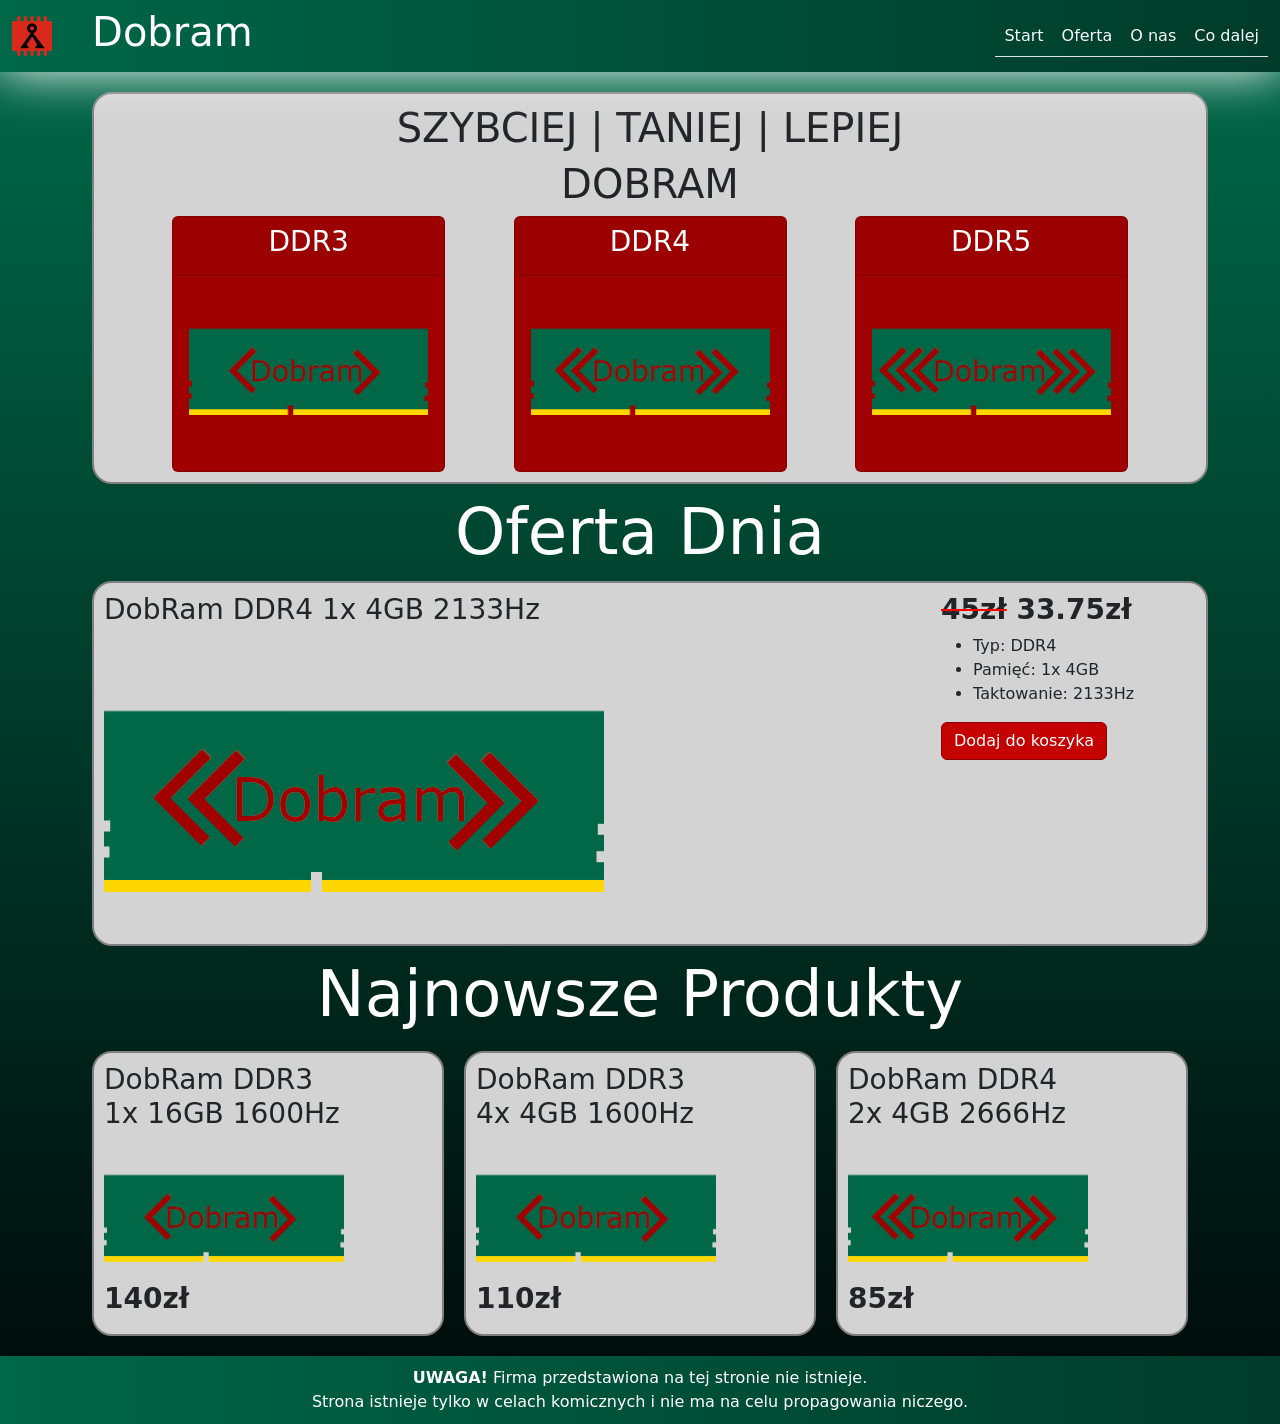
==== commit 47e50e17: "Update index.html" ====
--- a/index.html
+++ b/index.html
@@ -139,7 +139,7 @@
         </div>
     </main>
     <footer>
-        <b>UWAGA!</b> Firma przedstawiona na tej stronie nie istnieje. Strona istnieje tylko w celach komicznych i nie ma na celu propagowania niczego.
+        <b>UWAGA!</b> Firma przedstawiona na tej stronie nie istnieje. <br/> Strona istnieje tylko w celach komicznych i nie ma na celu propagowania niczego.
     </footer>
 </body>
 </html>
--- a/style.css
+++ b/style.css
@@ -84,4 +84,11 @@
 }
 .czemu{
     background: none;
-}+}
+footer{
+    width: 100%;
+    background: linear-gradient(90deg,#006747,#003b29);
+    padding: 10px;
+    color: white;
+    text-align: center;
+}
